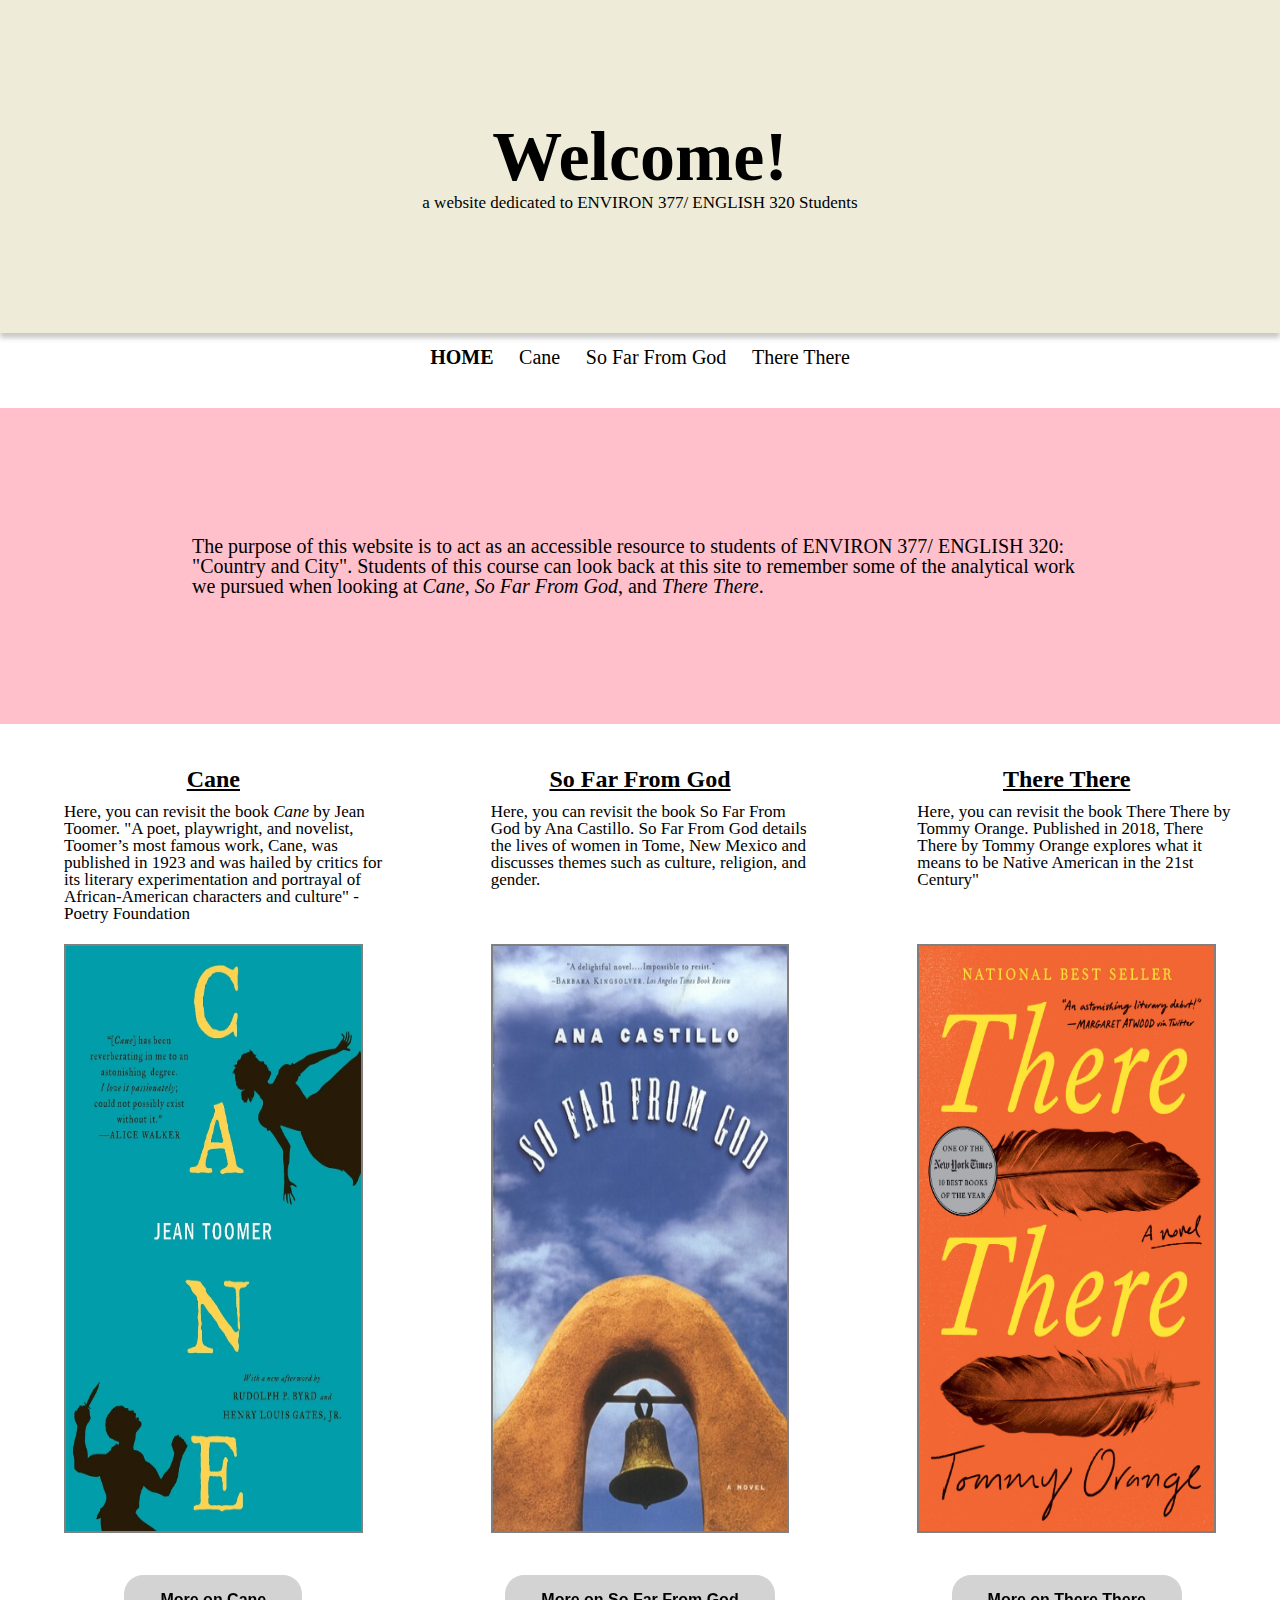
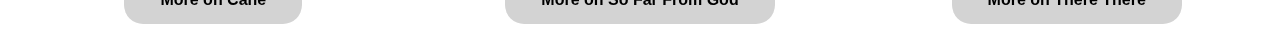
==== index.html @ 5b1a1410 "first commit" ====
<!DOCTYPE html>
<html lang="en">
  <head>
    <meta charset="utf-8">
    <meta name="viewport" content="width=device-width, initial-scale=1.0">
    <link rel="stylesheet" type="text/css" href="css/html5reset.css">
    <link rel="stylesheet" type="text/css" href="css/style.css">
  </head>
  <body>
    <header>
      <div class = "header-container">
        <div class="wrapper">
          <h1 class='hi'>Welcome!</h1>
        </div>
        <div class='wrapper-text'>
          <p>a website dedicated to ENVIRON 377/ ENGLISH 320 Students</p>
        </div>
      </div>

      <nav>
        <div class= "nav-menu" id = "nav-menu">
          <ul>
            <li><a class="current" href="index.html">Home</a></li>
            <li><a href="cane.html">Cane</a></li>
            <li><a href="sofarfromgod.html">So Far From God</a></li>
            <li><a href="therethere.html">There There</a></li>
          </ul>
        </div>
      </nav>

    </header>

    <div class="statement">
      <p class="purpose">The purpose of this website is to act as an accessible resource to students
        of ENVIRON 377/ ENGLISH 320: "Country and City". Students of this course can
        look back at this site to remember some of the analytical work we pursued when 
        looking at <i>Cane</i>, <i>So Far From God</i>, and <i>There There</i>. 
      </p>
    </div>

    <main id= "main">

      <div class="cane-page">
        <h2 class="content-heads">Cane</h2>
        <p>Here, you can revisit the book <i>Cane</i> by Jean Toomer. "A poet, playwright, and novelist, Toomer’s most famous work, Cane, 
          was published in 1923 and was hailed by critics for its literary experimentation 
          and portrayal of African-American characters and culture" - Poetry Foundation
        </p>
      </div>

        <div class='title-img1'>
          <img src="images/cane_image.jpg" class="cane_image" alt="Cane Book Cover">
          <button onclick="location.href='https://kwolberg.github.io/countryandcity/cane.html'" class ="home-button" type="button">
            More on Cane</button>
        </div>
      </div>




      <div class="sofar-page">
        <h2 class="content-heads">So Far From God</h2>

        <p>Here, you can revisit the book So Far From God by Ana Castillo. So Far From God details the lives of women in Tome, New
          Mexico and discusses themes such as culture, religion, and gender. 
        </p>

      </div>

      <div class='title-img2'>
        <img src="images/so_far_image.jpg" class="sofar_image" alt="So Far From God Cover">
        <button onclick="location.href='https://kwolberg.github.io/countryandcity/sofarfromgod.html'" class ="home-button" type="button">
          More on So Far From God</button>
      </div>


      <div class="therethere-page">
        <h2 class="content-heads">There There</h2>
      
        <p>Here, you can revisit the book There There by Tommy Orange. Published in 2018, 
          There There by Tommy Orange explores what it means to be Native American in the 21st Century"
        </p>
        </div>

        <div class='title-img3'>
          <img src="images/therethere_image.jpg" class="therethere_image" alt="There There Cover">
          <button onclick="location.href='https://kwolberg.github.io/countryandcity/therethere.html'" class ="home-button" type="button">
            More on There There</button>
        </div>


    </main>



  </body>
</html>
---- css/style.css ----
/* BEGINNING OF CSS STYLE SHEET */
* {
    scroll-behavior: smooth;
}

/* Index Page */
.header-container {
    display: flex;
    flex-direction: column;
    justify-content: center; 
    align-items: center; 
    background-size: cover;
    background-clip: content-box;
    width: 100vw;
    height: 37vh; 
    background-color:#eeecd8;
    -moz-box-shadow:0 5px 5px rgba(182, 182, 182, 0.75);
    -webkit-box-shadow: 0 5px 5px rgba(182, 182, 182, 0.75);
    box-shadow: 0 5px 5px rgba(182, 182, 182, 0.75);
}

.wrapper-text p {
    text-align: center;
    margin-top: 2px;  
    font-size: 17px;
}

.wrapper h1 {
    font-size: 70px;
    color: black; 
    text-shadow: none;
    display: inline-block;
    margin-left: auto; 
    margin-right: auto; 
}

nav a, div a{
	color: black;
	text-decoration: none;
}

nav a:active{
    font-weight: bold;
    font-family: 'Lora', serif;
}

nav li:hover{
    text-decoration: underline;
}


#nav-menu ul {
    display:flex; 
    flex-direction: row;
    justify-content: center; 
    margin-top: 10px;
    margin-bottom: 40px;
    
}

#nav-menu li {
    font-size: 25px;
    margin-right: 0%;
    padding-left: 1%;
    padding-right: 1%;
}

#nav-menu li a {
    font-size: 20px;


}

#nav-menu li .current{
    font-weight: bold;
    text-transform: uppercase;
}

.statement {
    background-color: pink;
}
.purpose {
    font-size: 20px;
    padding: 10% 15%;
    margin-bottom: 1%;
}

#main {
    display: grid;
    grid-template-rows: repeat(2, auto);
    grid-template-columns: repeat(3,auto);
}

.cane-page{
    grid-column: 1/2;
    grid-row: 1 / span 1;

}

.title-img1 {
    grid-column: 1/2;
    grid-row: 2 / span 1;
}

.sofar-page{
    grid-column: 2/ span 1;
    grid-row: 1 / span 1;

}

.title-img2 {
    grid-column: 2 / span 1;
    grid-row: 2 / span 1;
}

.therethere-page{
    grid-column: 3/ span 1;
    grid-row: 1 / span 1;

}

.title-img3 {
    grid-column: 3 / span 1;
    grid-row: 2 / span 1;
}

.content-heads {
    font-size: 24px;
    text-align: center;
    margin-top: 7%;
    margin-bottom: 3%; 
    text-decoration: underline;
}
.cane-page p, .sofar-page p, .therethere-page p{
    font-size: 17px;
    padding-right: 10%;
    padding-left: 15%;
}

.title-img1 img, .title-img2 img, .title-img3 img{
    height: 65vh;
    width: 23vw;
    margin-top: 5%;
    margin-bottom: 10%;
    display: block;
    margin-right: auto;
    margin-left: auto;
    border: 2px solid grey; 
}




.home-button{
    display: block;
    margin-top: 3%;
    margin-bottom: 3%;
    margin-left: auto;
    margin-right: auto;
    background-color: lightgray; 
    backface-visibility: hidden;
    border: 0.3rem solid transparent;
    border-radius: 1.2rem;
    padding: 0.7rem 2rem;
    font-weight: 700;
    font-size: 16px;
    color: black;
}

.home-button:hover{
    background: #9ad3bc; 
    
}

/* Cane Page */

.cane{
    display: flex;
    flex-direction: column;
    justify-content: center; 
    align-items: center; 
    background-size: cover;
    background-clip: content-box;
    width: 100vw;
    height: 37vh; 
    background-color:#eeecd8;
    -moz-box-shadow:0 5px 5px rgba(182, 182, 182, 0.75);
    -webkit-box-shadow: 0 5px 5px rgba(182, 182, 182, 0.75);
    box-shadow: 0 5px 5px rgba(182, 182, 182, 0.75);
}


.cane-wrapper h1 {
    font-size: 70px;
    color: black; 
    text-shadow: none;
    display: inline-block;
    margin-left: auto; 
    margin-right: auto; 
    text-align: center;
}


.cane-wrapper .author-text {
    font-size: 30px;
    margin-top: 5px; 
}

.begin-main {
    display: grid;
    grid-template-rows: repeat(1, auto);
    grid-template-columns: repeat(2,auto)
}

.cane-pic img {
    height: 90vh; 
    margin-left: 7%;
}

.cane-content p{
    font-size: 17px;
    margin-left: 8%;
    margin-right: 5%;

}

.cane-content{
    background-color: pink;
    margin-left: 4%;
    padding-top: 1.2%;
    margin-right: 4%;
    margin-bottom: .35%;
}
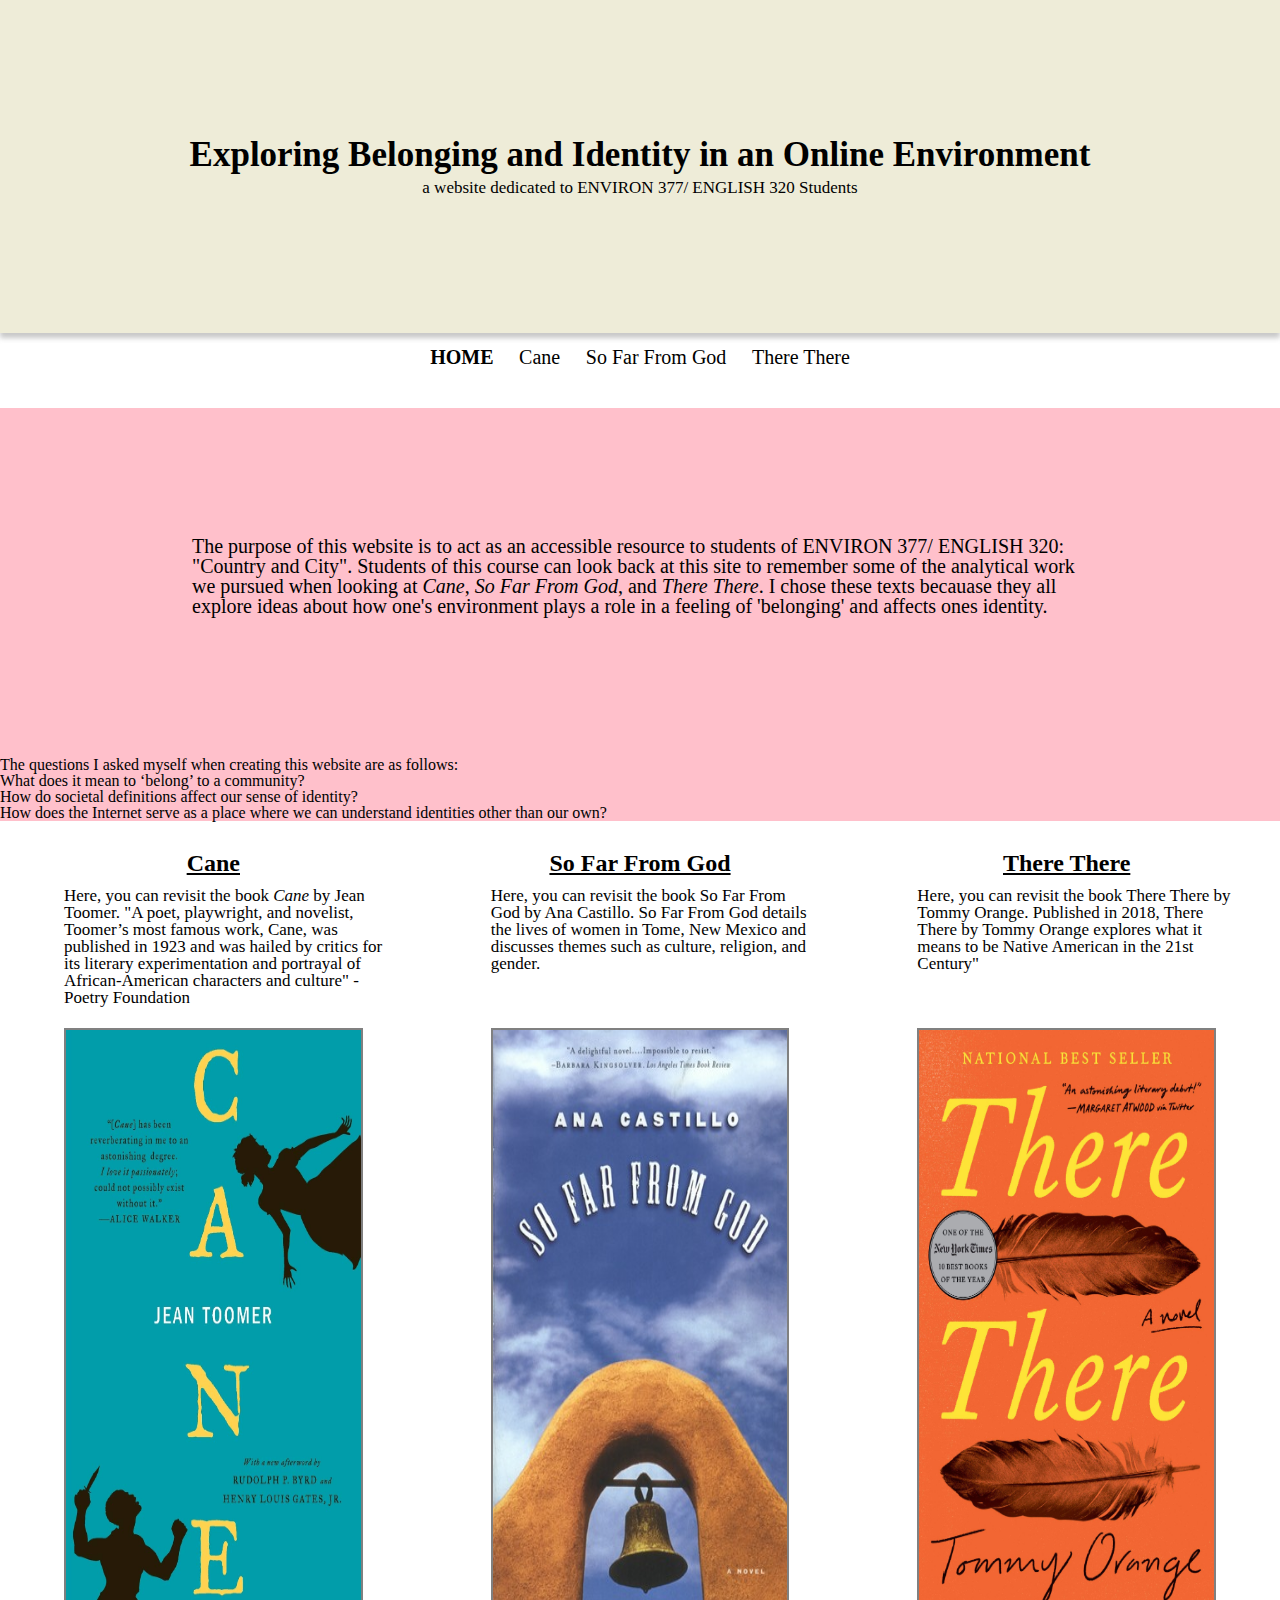
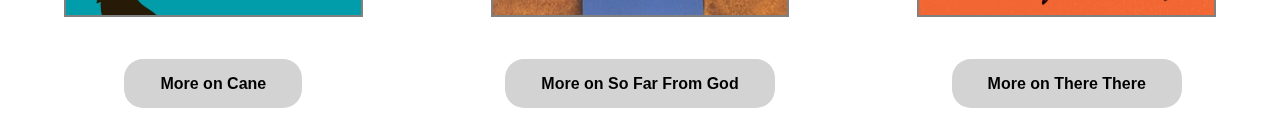
==== commit 7767f710: "additional work" ====
--- a/index.html
+++ b/index.html
@@ -10,7 +10,7 @@
     <header>
       <div class = "header-container">
         <div class="wrapper">
-          <h1 class='hi'>Welcome!</h1>
+          <h1 class='hi'>Exploring Belonging and Identity in an Online Environment</h1>
         </div>
         <div class='wrapper-text'>
           <p>a website dedicated to ENVIRON 377/ ENGLISH 320 Students</p>
@@ -34,7 +34,14 @@
       <p class="purpose">The purpose of this website is to act as an accessible resource to students
         of ENVIRON 377/ ENGLISH 320: "Country and City". Students of this course can
         look back at this site to remember some of the analytical work we pursued when 
-        looking at <i>Cane</i>, <i>So Far From God</i>, and <i>There There</i>. 
+        looking at <i>Cane</i>, <i>So Far From God</i>, and <i>There There</i>. I chose these texts becauase
+        they all explore ideas about how one's environment plays a role in a feeling of 'belonging' and 
+        affects ones identity.
+      </p> 
+      <p class="purpose2">The questions I asked myself when creating this website are as follows:<br> 
+        What does it mean to ‘belong’ to a community?<br>
+        How do societal definitions affect our sense of identity? <br>
+        How does the Internet serve as a place where we can understand identities other than our own? 
       </p>
     </div>
 
--- a/css/style.css
+++ b/css/style.css
@@ -4,6 +4,7 @@
 }
 
 /* Index Page */
+
 .header-container {
     display: flex;
     flex-direction: column;
@@ -21,12 +22,12 @@
 
 .wrapper-text p {
     text-align: center;
-    margin-top: 2px;  
+    margin-top: 7px;  
     font-size: 17px;
 }
 
 .wrapper h1 {
-    font-size: 70px;
+    font-size: 35px;
     color: black; 
     text-shadow: none;
     display: inline-block;
@@ -227,7 +228,56 @@
 .cane-content{
     background-color: pink;
     margin-left: 4%;
-    padding-top: 1.2%;
+    padding-top: 3%;
     margin-right: 4%;
     margin-bottom: .35%;
+}
+
+.middle {
+    display: grid;
+    grid-template-rows: repeat(3, auto);
+    grid-template-columns: repeat(2, auto);
+}
+
+.quote1  {
+    grid-row: 1/2;
+    grid-column: 1/2;
+    padding: 10% 15% 10% 15%; 
+    padding-bottom: 20%;
+}
+
+.analysis1 {
+    grid-row: 1/2; 
+    grid-column: 2/ span 1;
+    padding: 10% 15% 10% 15%; 
+    padding-bottom: 20%; 
+}
+
+.quote2 {
+    grid-row: 2/3; 
+    grid-column: 2/ span 1; 
+    padding: 10% 15% 10% 15%; 
+    padding-bottom: 20%; 
+    padding-top: 16%; 
+}
+
+.analysis2 {
+    grid-row: 2/3; 
+    grid-column: 1/ span 1; 
+    padding: 10% 15% 10% 15%; 
+    padding-bottom: 20%; 
+}
+
+.quote3  {
+    grid-row: 3/-1;
+    grid-column: 1/2;
+    padding: 10% 15% 10% 15%; 
+    padding-bottom: 20%;
+}
+
+.analysis3 {
+    grid-row: 3/-1; 
+    grid-column: 2/ span 1;
+    padding: 10% 15% 10% 15%; 
+    padding-bottom: 20%; 
 }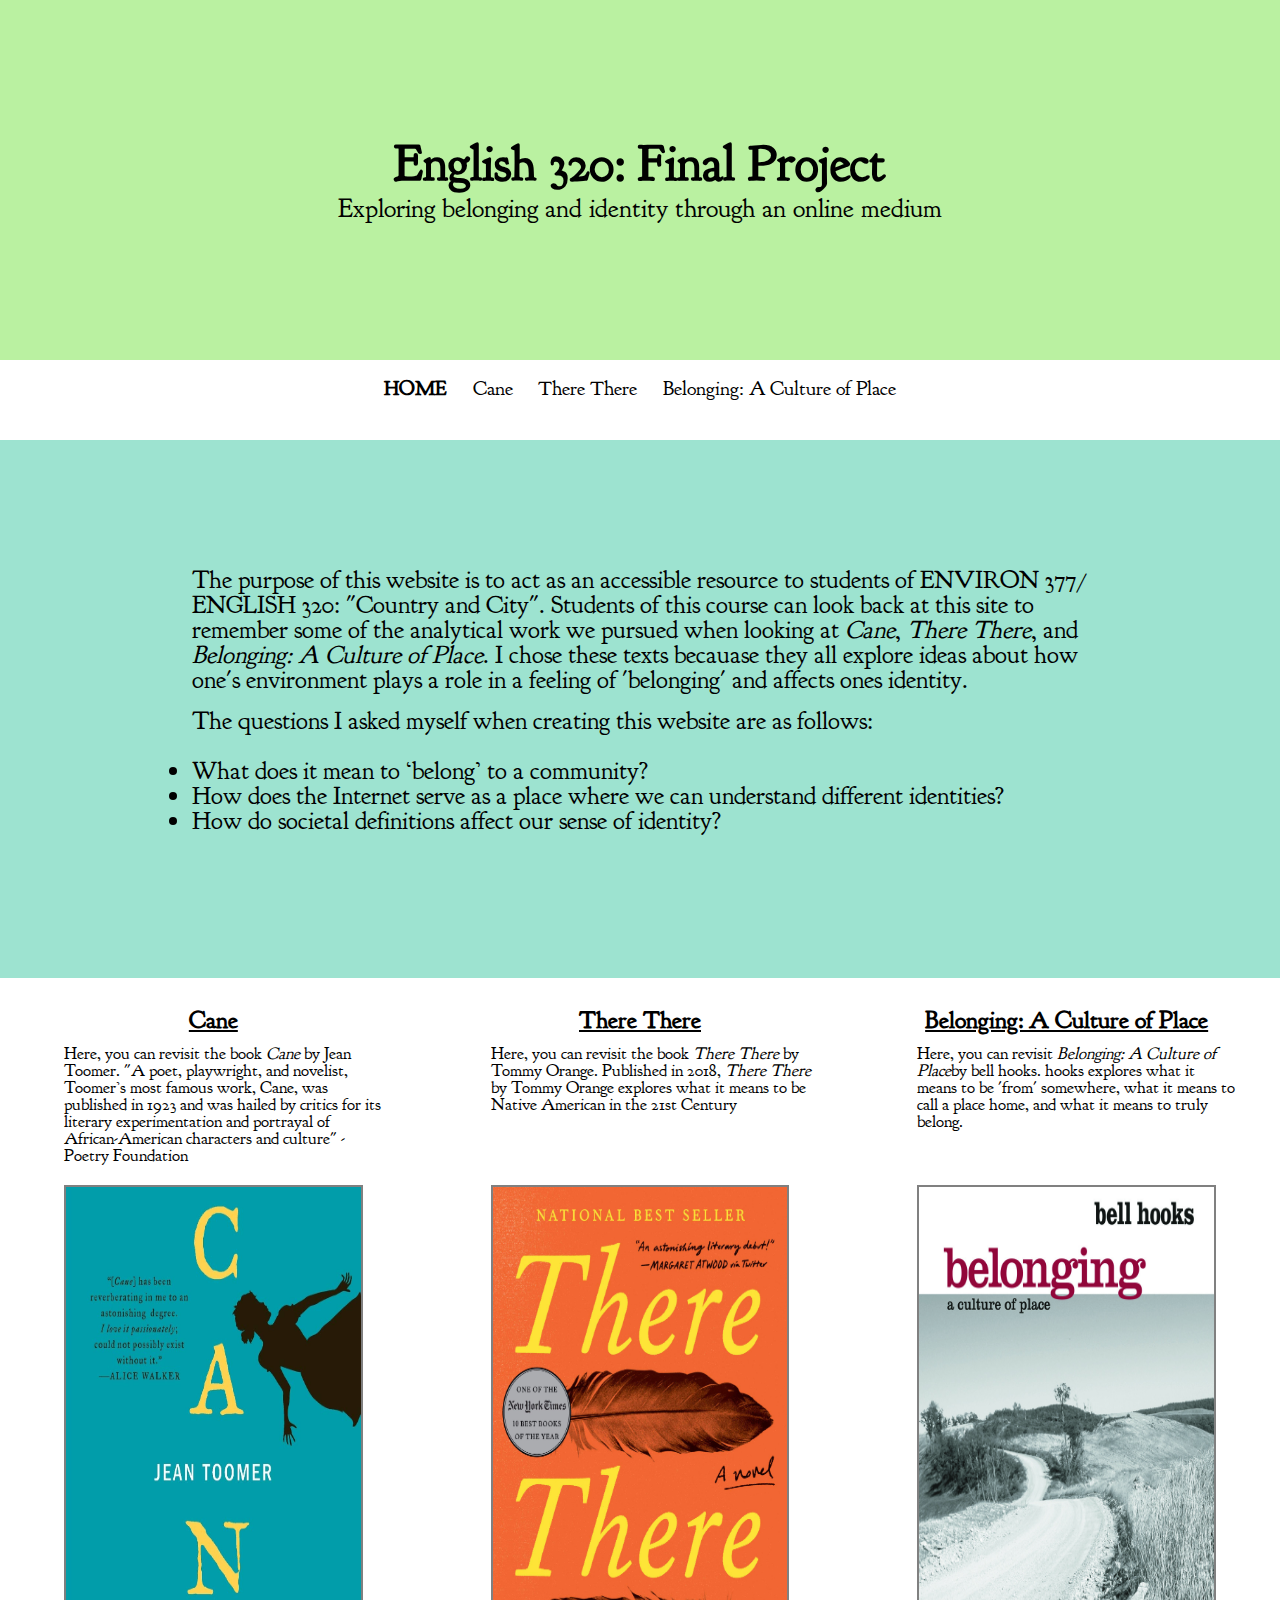
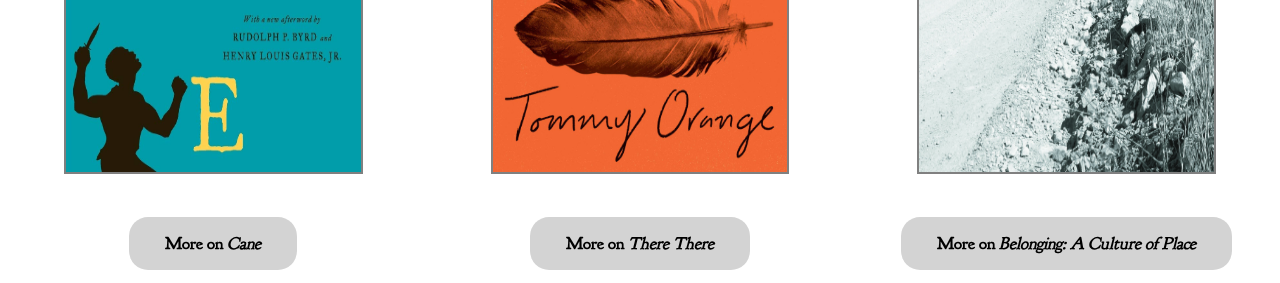
==== commit d7fa4dbb: "almost done changes woo" ====
--- a/index.html
+++ b/index.html
@@ -5,15 +5,17 @@
     <meta name="viewport" content="width=device-width, initial-scale=1.0">
     <link rel="stylesheet" type="text/css" href="css/html5reset.css">
     <link rel="stylesheet" type="text/css" href="css/style.css">
+    <link rel="preconnect" href="https://fonts.gstatic.com"> 
+    <link href="https://fonts.googleapis.com/css2?family=Goudy+Bookletter+1911&display=swap" rel="stylesheet">
   </head>
   <body>
     <header>
       <div class = "header-container">
         <div class="wrapper">
-          <h1 class='hi'>Exploring Belonging and Identity in an Online Environment</h1>
+          <h1 class='hi'>English 320: Final Project</h1>
         </div>
         <div class='wrapper-text'>
-          <p>a website dedicated to ENVIRON 377/ ENGLISH 320 Students</p>
+          <p>Exploring belonging and identity through an online medium</p>
         </div>
       </div>
 
@@ -22,8 +24,8 @@
           <ul>
             <li><a class="current" href="index.html">Home</a></li>
             <li><a href="cane.html">Cane</a></li>
-            <li><a href="sofarfromgod.html">So Far From God</a></li>
             <li><a href="therethere.html">There There</a></li>
+            <li><a href="belonging.html">Belonging: A Culture of Place</a></li>
           </ul>
         </div>
       </nav>
@@ -34,14 +36,16 @@
       <p class="purpose">The purpose of this website is to act as an accessible resource to students
         of ENVIRON 377/ ENGLISH 320: "Country and City". Students of this course can
         look back at this site to remember some of the analytical work we pursued when 
-        looking at <i>Cane</i>, <i>So Far From God</i>, and <i>There There</i>. I chose these texts becauase
+        looking at <i>Cane</i>, <i>There There</i>, and <i>Belonging: A Culture of Place</i>. I chose these texts becauase
         they all explore ideas about how one's environment plays a role in a feeling of 'belonging' and 
         affects ones identity.
       </p> 
-      <p class="purpose2">The questions I asked myself when creating this website are as follows:<br> 
-        What does it mean to ‘belong’ to a community?<br>
-        How do societal definitions affect our sense of identity? <br>
-        How does the Internet serve as a place where we can understand identities other than our own? 
+      <br>
+      <p class="purpose2">The questions I asked myself when creating this website are as follows: <br> <br>
+        <li>What does it mean to ‘belong’ to a community?</li>
+        <li>How does the Internet serve as a place where we can understand different identities? </li>
+        <li>How do societal definitions affect our sense of identity?</li> <br>
+        
       </p>
     </div>
 
@@ -57,42 +61,45 @@
 
         <div class='title-img1'>
           <img src="images/cane_image.jpg" class="cane_image" alt="Cane Book Cover">
-          <button onclick="location.href='https://kwolberg.github.io/countryandcity/cane.html'" class ="home-button" type="button">
-            More on Cane</button>
+          <button onclick="location.href='https://kwolberg.github.io/countryandcity/cane.html'" class ="home-button1" type="button">
+            More on <i>Cane</i></button>
         </div>
       </div>
 
 
 
 
-      <div class="sofar-page">
-        <h2 class="content-heads">So Far From God</h2>
+      <div class="therethere-page">
+        <h2 class="content-heads">There There</h2>
 
-        <p>Here, you can revisit the book So Far From God by Ana Castillo. So Far From God details the lives of women in Tome, New
-          Mexico and discusses themes such as culture, religion, and gender. 
+        <p>Here, you can revisit the book <i>There There</i> by Tommy Orange. Published in 2018, 
+          <i>There There</i> by Tommy Orange explores what it means to be Native American in the 21st Century
         </p>
 
       </div>
 
       <div class='title-img2'>
-        <img src="images/so_far_image.jpg" class="sofar_image" alt="So Far From God Cover">
-        <button onclick="location.href='https://kwolberg.github.io/countryandcity/sofarfromgod.html'" class ="home-button" type="button">
-          More on So Far From God</button>
+        <img src="images/therethere_image.jpg" class="therethere_image" alt="There There Cover">
+        <button onclick="location.href='https://kwolberg.github.io/countryandcity/therethere.html'" class ="home-button2" type="button">
+          More on <i>There There</i></button>
       </div>
 
 
-      <div class="therethere-page">
-        <h2 class="content-heads">There There</h2>
+
+
+
+      <div class="belonging-page">
+        <h2 class="content-heads">Belonging: A Culture of Place</h2>
       
-        <p>Here, you can revisit the book There There by Tommy Orange. Published in 2018, 
-          There There by Tommy Orange explores what it means to be Native American in the 21st Century"
+        <p>Here, you can revisit <i>Belonging: A Culture of Place</i>by bell hooks. hooks explores what it means to be 
+          'from' somewhere, what it means to call a place home, and what it means to truly belong. 
         </p>
         </div>
 
         <div class='title-img3'>
-          <img src="images/therethere_image.jpg" class="therethere_image" alt="There There Cover">
-          <button onclick="location.href='https://kwolberg.github.io/countryandcity/therethere.html'" class ="home-button" type="button">
-            More on There There</button>
+          <img src="images/belonging-cover.jpg" class="belonging_image" alt="Belonging Cover">
+          <button onclick="location.href='https://kwolberg.github.io/countryandcity/belonging.html'" class ="home-button3" type="button">
+            More on <i>Belonging: A Culture of Place</i></button>
         </div>
 
 
--- a/css/style.css
+++ b/css/style.css
@@ -1,7 +1,5 @@
 /* BEGINNING OF CSS STYLE SHEET */
-* {
-    scroll-behavior: smooth;
-}
+
 
 /* Index Page */
 
@@ -13,26 +11,26 @@
     background-size: cover;
     background-clip: content-box;
     width: 100vw;
-    height: 37vh; 
-    background-color:#eeecd8;
-    -moz-box-shadow:0 5px 5px rgba(182, 182, 182, 0.75);
-    -webkit-box-shadow: 0 5px 5px rgba(182, 182, 182, 0.75);
-    box-shadow: 0 5px 5px rgba(182, 182, 182, 0.75);
+    height: 40vh; 
+    background-color:#baf1a1;
+    
 }
 
 .wrapper-text p {
     text-align: center;
     margin-top: 7px;  
-    font-size: 17px;
+    font-size: 26px;
+    font-family: 'Goudy Bookletter 1911', serif;
 }
 
 .wrapper h1 {
-    font-size: 35px;
+    font-size: 50px;
     color: black; 
     text-shadow: none;
     display: inline-block;
     margin-left: auto; 
     margin-right: auto; 
+    font-family: 'Goudy Bookletter 1911', serif;
 }
 
 nav a, div a{
@@ -42,7 +40,7 @@
 
 nav a:active{
     font-weight: bold;
-    font-family: 'Lora', serif;
+    font-family: 'Goudy Bookletter 1911', serif;
 }
 
 nav li:hover{
@@ -60,10 +58,11 @@
 }
 
 #nav-menu li {
-    font-size: 25px;
+    font-size: 30px;
     margin-right: 0%;
     padding-left: 1%;
     padding-right: 1%;
+    font-family: 'Goudy Bookletter 1911', serif;
 }
 
 #nav-menu li a {
@@ -78,12 +77,25 @@
 }
 
 .statement {
-    background-color: pink;
+    background-color: #9de3d0;
+    padding: 10% 15%;
+    font-family: 'Goudy Bookletter 1911', serif;
 }
 .purpose {
-    font-size: 20px;
-    padding: 10% 15%;
-    margin-bottom: 1%;
+    font-size: 25px;
+    font-family: 'Goudy Bookletter 1911', serif;
+}
+
+.purpose2 {
+    font-size: 25px;
+    font-family: 'Goudy Bookletter 1911', serif;
+
+}
+
+li {
+    font-size: 25px; 
+    font-family: 'Goudy Bookletter 1911', serif;
+    
 }
 
 #main {
@@ -95,6 +107,7 @@
 .cane-page{
     grid-column: 1/2;
     grid-row: 1 / span 1;
+    font-family: 'Goudy Bookletter 1911', serif;
 
 }
 
@@ -103,9 +116,10 @@
     grid-row: 2 / span 1;
 }
 
-.sofar-page{
+.therethere-page{
     grid-column: 2/ span 1;
     grid-row: 1 / span 1;
+    font-family: 'Goudy Bookletter 1911', serif;
 
 }
 
@@ -114,9 +128,10 @@
     grid-row: 2 / span 1;
 }
 
-.therethere-page{
+.belonging-page{
     grid-column: 3/ span 1;
     grid-row: 1 / span 1;
+    font-family: 'Goudy Bookletter 1911', serif;
 
 }
 
@@ -131,8 +146,9 @@
     margin-top: 7%;
     margin-bottom: 3%; 
     text-decoration: underline;
-}
-.cane-page p, .sofar-page p, .therethere-page p{
+    font-family: 'Goudy Bookletter 1911', serif;
+}
+.cane-page p, .belonging-page p, .therethere-page p{
     font-size: 17px;
     padding-right: 10%;
     padding-left: 15%;
@@ -152,7 +168,7 @@
 
 
 
-.home-button{
+.home-button1, .home-button2, .home-button3{
     display: block;
     margin-top: 3%;
     margin-bottom: 3%;
@@ -164,14 +180,26 @@
     border-radius: 1.2rem;
     padding: 0.7rem 2rem;
     font-weight: 700;
-    font-size: 16px;
+    font-size: 17px;
     color: black;
-}
-
-.home-button:hover{
-    background: #9ad3bc; 
-    
-}
+    font-family: 'Goudy Bookletter 1911', serif;
+}
+
+.home-button1:hover{
+    background: rgb(0,158,170); 
+    
+}
+.home-button2:hover{
+    background: #f26732;
+}
+
+.home-button3:hover{
+    background: #900738;
+    color: white;
+}
+
+
+
 
 /* Cane Page */
 
@@ -183,36 +211,45 @@
     background-size: cover;
     background-clip: content-box;
     width: 100vw;
-    height: 37vh; 
-    background-color:#eeecd8;
-    -moz-box-shadow:0 5px 5px rgba(182, 182, 182, 0.75);
-    -webkit-box-shadow: 0 5px 5px rgba(182, 182, 182, 0.75);
-    box-shadow: 0 5px 5px rgba(182, 182, 182, 0.75);
+    height: 40vh; 
+    background-color:#009eaa;
 }
 
 
 .cane-wrapper h1 {
-    font-size: 70px;
-    color: black; 
+    font-size: 80px;
+    color: #fed350;
     text-shadow: none;
     display: inline-block;
     margin-left: auto; 
     margin-right: auto; 
     text-align: center;
+    font-family: 'Cinzel', serif;
 }
 
 
 .cane-wrapper .author-text {
     font-size: 30px;
     margin-top: 5px; 
-}
+    color: #fed350;
+    font-family: 'Cinzel', serif;
+}
+
 
 .begin-main {
     display: grid;
     grid-template-rows: repeat(1, auto);
-    grid-template-columns: repeat(2,auto)
-}
-
+    grid-template-columns: repeat(2,auto);
+    margin-bottom: 5%;
+}
+
+.titlep {
+    font-family: 'Cinzel', serif;
+    margin-bottom: -.5%;
+    margin-top: -1%;
+    margin-left: 8%;
+    font-size: 20px; 
+}
 .cane-pic img {
     height: 90vh; 
     margin-left: 7%;
@@ -222,17 +259,36 @@
     font-size: 17px;
     margin-left: 8%;
     margin-right: 5%;
+    font-family: 'Lato', sans-serif;
 
 }
 
 .cane-content{
-    background-color: pink;
+    background-color: #fed350;
     margin-left: 4%;
     padding-top: 3%;
     margin-right: 4%;
     margin-bottom: .35%;
 }
 
+.think {
+    margin-top: 5px; 
+    margin-bottom: 7px;
+    font-family: 'Cinzel', serif;
+    margin-top: 2%;
+
+}
+
+
+.quotes {
+    text-align: center;
+    font-size: 30px;
+    font-family: 'Cinzel', serif;
+}
+
+.txt {
+    font-size: 20px;
+}
 .middle {
     display: grid;
     grid-template-rows: repeat(3, auto);
@@ -243,29 +299,38 @@
     grid-row: 1/2;
     grid-column: 1/2;
     padding: 10% 15% 10% 15%; 
-    padding-bottom: 20%;
+    padding-bottom: 5%;
+    background-color: #fffcc1;
+    font-family: 'Cinzel', serif;
 }
 
 .analysis1 {
     grid-row: 1/2; 
     grid-column: 2/ span 1;
     padding: 10% 15% 10% 15%; 
-    padding-bottom: 20%; 
+    padding-bottom: 10%; 
+    background-color: #ffefa0;
+    font-family: 'Lato', sans-serif;
+    
 }
 
 .quote2 {
     grid-row: 2/3; 
     grid-column: 2/ span 1; 
     padding: 10% 15% 10% 15%; 
-    padding-bottom: 20%; 
-    padding-top: 16%; 
+    padding-bottom: 10%; 
+    padding-top: 25%; 
+    background-color: #ccffbd;
+    font-family: 'Cinzel', serif;
 }
 
 .analysis2 {
     grid-row: 2/3; 
     grid-column: 1/ span 1; 
     padding: 10% 15% 10% 15%; 
-    padding-bottom: 20%; 
+    padding-bottom: 10%; 
+    background-color: #7eca9c;
+    font-family: 'Lato', sans-serif;
 }
 
 .quote3  {
@@ -273,6 +338,9 @@
     grid-column: 1/2;
     padding: 10% 15% 10% 15%; 
     padding-bottom: 20%;
+    padding-top: 15%;
+    background-color: #94ebcd;
+    font-family: 'Cinzel', serif;
 }
 
 .analysis3 {
@@ -280,4 +348,307 @@
     grid-column: 2/ span 1;
     padding: 10% 15% 10% 15%; 
     padding-bottom: 20%; 
+    background-color: #6ddccf;
+    font-family: 'Lato', sans-serif;
+}
+.educ {
+    padding-top: 50px;
+    background: #009eaa;
+}
+.bottom-mid {
+    display:flex; 
+    flex-direction: row;
+    justify-content: center;
+    align-items: center;
+    background: #009eaa;
+    padding-bottom: 20px;
+    margin-bottom: 100px;
+
+}
+
+.cane-vid1 p, .cane-vid2 p, .cane-vid3 p {
+    font-size: 13px; 
+    margin-bottom: 10px;
+    font-family: 'Lato', sans-serif;
+}
+
+
+.cane-vid1, .cane-vid2, .cane-vid3{
+    margin: 10px; 
+}
+
+
+
+.cane-imgs{
+    display: grid;
+    grid-template-columns: 50% 50%;
+    border-right: 70px solid white; 
+    border-left: 70px solid white;
+    border-top: 10px solid white;   
+}
+.cane-art img {
+    width:100%;
+    height:100%;
+}
+
+.art-container2, .art-container4{
+    height:100%;
+    
+}
+.descriptions  {
+    grid-column: 1/ span 2;
+    padding-top: 10px; 
+
+  
+}
+
+.descriptions p{ 
+    padding-top: 10px;
+    font-family: 'Lato', sans-serif;
+    background-color: #fed350; 
+    padding-left: 10px;
+    padding-right: 10px;
+}
+
+.descriptions p a:hover {
+    background-color: #009eaa;
+}
+.bottom-bottom {
+    padding-bottom: 40px;
+    margin-bottom: 20px;
+}
+
+/* There There Page */
+.therethere{
+    display: flex;
+    flex-direction: column;
+    justify-content: center; 
+    align-items: center; 
+    background-size: cover;
+    background-clip: content-box;
+    width: 100vw;
+    height: 40vh; 
+    background-color: #f26732;
+
+}
+
+.therethere-wrapper h1 {
+    font-size: 70px;
+    color: #fee436; 
+    text-shadow: none;
+    display: inline-block;
+    margin-left: auto; 
+    margin-right: auto; 
+    text-align: center;
+    font-family: 'Aleo', serif;
+}
+
+
+.therethere-wrapper .author-text-there {
+    font-size: 30px;
+    margin-top: 5px; 
+    font-family: 'Aleo', serif;
+    color: #fee436
+}
+
+
+.there-titlep {
+    font-family: 'Aleo', serif;
+    margin-bottom: -.5%;
+    margin-top: -1%;
+    margin-left: 5%;
+    font-size: 20px; 
+}
+
+.main-therethere{
+    display: grid;
+    grid-template-rows: repeat(1, auto);
+    grid-template-columns: 60% 40%;
+}
+
+
+
+.therethere-pic img {
+    max-width: 100%;
+
+}
+
+.therethere-content{
+    background-color: #fee436;
+    margin-left: 2%;
+    margin-right:2%;
+    padding-top: 3%;
+    margin-bottom: .35%;
+    margin-right: 2%;
+}
+
+.therethere-content p{
+    font-size: 17px;
+    margin-left: 5%;
+    margin-right: 3.5%;
+    font-family: 'Lato', sans-serif;
+}
+
+.bottomp {
+    margin-bottom: 2%;
+}
+.therethere-pic {
+    padding-right: 2%;
+}
+
+.think-there {
+    margin-top: 10px; 
+    margin-bottom: 7px;
+    font-family: 'Aleo', serif;
+    margin-top: 2%;
+
+}
+
+.quotes-there {
+    margin-top: 90px; 
+    text-align: center;
+    font-size: 30px;
+    font-family: 'Aleo', serif;
+}
+
+
+.quote1-therethere  {
+    grid-row: 1/2;
+    grid-column: 1/2;
+    padding: 10% 15% 10% 15%; 
+    padding-top: 15%;
+    padding-bottom: 5%;
+    background-color: #f7ea00;
+    font-family: 'Aleo', serif;
+}
+
+.analysis1-therethere {
+    grid-row: 1/2; 
+    grid-column: 2/ span 1;
+    padding: 10% 15% 10% 15%; 
+    padding-bottom: 10%; 
+    background-color: #fff76a;
+    font-family: 'Lato', sans-serif;
+    
+}
+
+.quote2-therethere {
+    grid-row: 2/3; 
+    grid-column: 2/ span 1; 
+    padding: 10% 15% 10% 15%; 
+    padding-bottom: 10%; 
+    padding-top: 10%; 
+    background-color: #ffb037;
+    font-family: 'Aleo', serif;
+    
+}
+
+.analysis2-therethere {
+    grid-row: 2/3; 
+    grid-column: 1/ span 1; 
+    padding: 10% 15% 10% 15%; 
+    padding-bottom: 10%; 
+    background-color: #f58634;
+    font-family: 'Lato', sans-serif;
+}
+
+.quote3-therethere  {
+    grid-row: 3/-1;
+    grid-column: 1/2;
+    padding: 10% 15% 10% 15%; 
+    padding-bottom: 20%;
+    padding-top: 15%;
+    background-color: #e97171;
+    font-family: 'Aleo', serif;
+}
+
+.analysis3-therethere {
+    grid-row: 3/-1; 
+    grid-column: 2/ span 1;
+    padding: 10% 15% 10% 15%; 
+    padding-bottom: 20%; 
+    background-color: #ff4646;
+    font-family: 'Lato', sans-serif;
+}
+
+.educ-there {
+    padding-top: 50px;
+    background: #f26732;
+    font-family: 'Aleo', serif;
+}
+
+.bottom-mid-there {
+    display:flex; 
+    flex-direction: row;
+    justify-content: center;
+    align-items: center;
+    background: #f26732;
+    padding-bottom: 20px;
+    margin-bottom: 100px;
+
+}
+
+.there-vid1 p, .there-vid2 p, .there-vid3 p {
+    font-size: 13px; 
+    margin-bottom: 10px;
+    font-family: 'Lato', sans-serif;
+}
+
+
+.there-vid1, .there-vid2, .there-vid3{
+    margin: 10px; 
+}
+
+.there-quotes {
+    text-align: center;
+    font-size: 30px;
+    font-family: 'Aleo', serif;
+}
+
+
+
+.therethere-imgs{
+    display: grid;
+    grid-template-columns: 50% 50%;
+    border-right: 100px solid white; 
+    border-left: 100px solid white;
+    border-top: 10px solid white;   
+}
+.there-art img {
+    width:100%;
+    height: 100%;
+}
+
+.art-contain1{
+    height:112%;
+}
+.art-contain3, .art-contain4 {
+    height: 90%;
+}
+
+.art-contain2 {
+    height: 115%; 
+}
+
+.there-descriptions  {
+    grid-column: 1/ span 2;
+    padding-top: 10px; 
+
+  
+}
+
+.there-descriptions p{ 
+    padding-top: 15px;
+    font-family: 'Lato', sans-serif;
+    background-color: #fee436; 
+    padding-left: 10px;
+    padding-right: 10px;
+}
+
+.there-descriptions p a:hover {
+    background-color: #f26732;
+}
+.there-bottom-bottom {
+    padding-bottom: 40px;
+    margin-bottom: 20px;
 }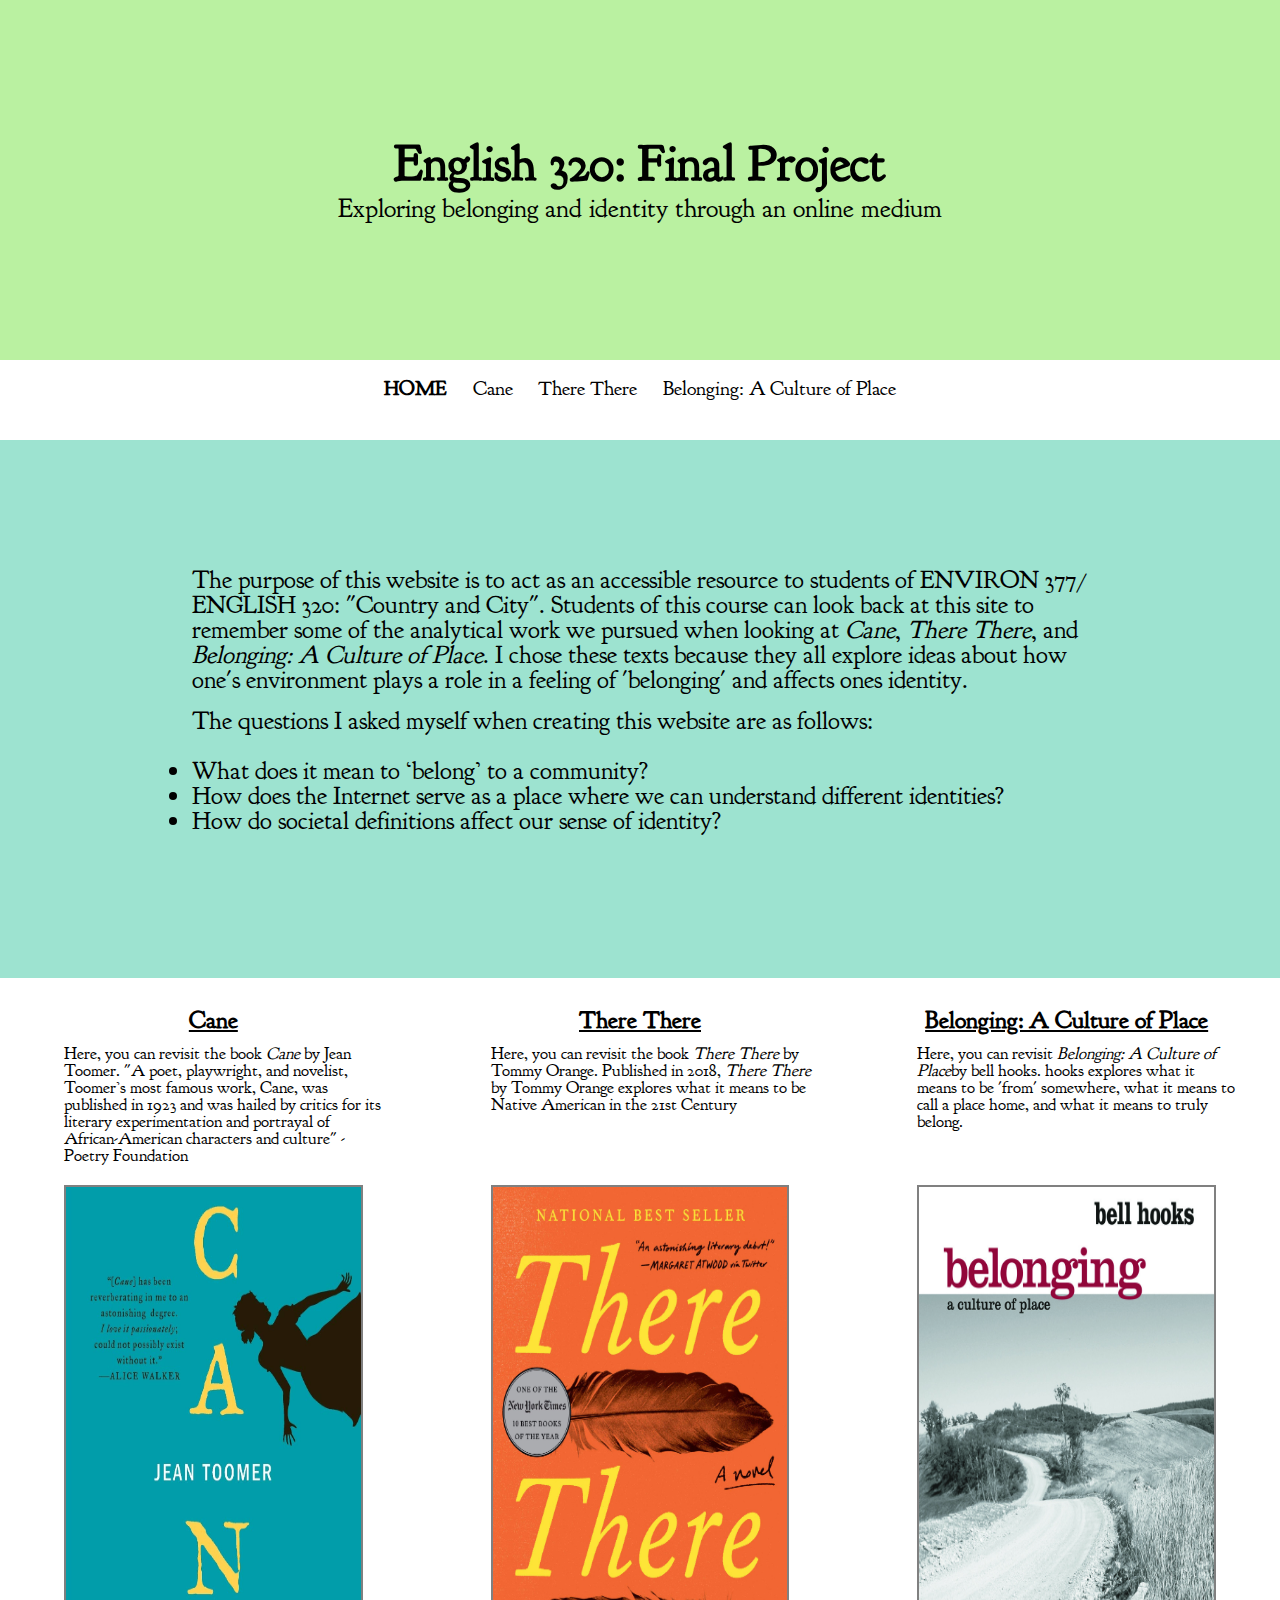
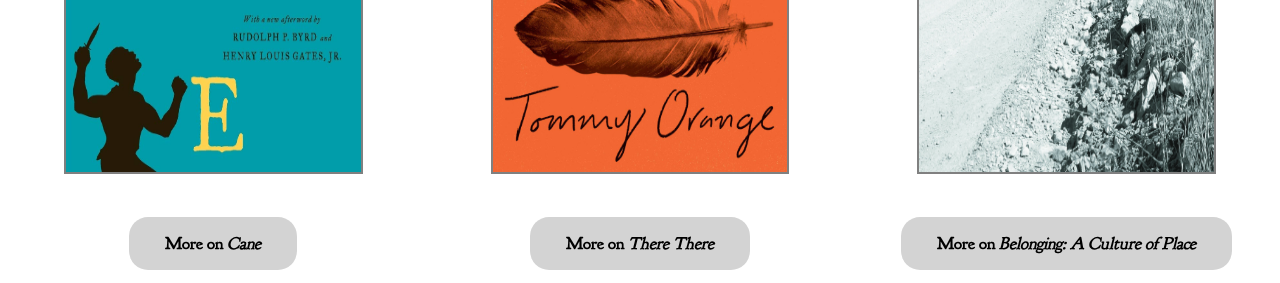
==== commit ba201409: "Final changes" ====
--- a/index.html
+++ b/index.html
@@ -36,7 +36,7 @@
       <p class="purpose">The purpose of this website is to act as an accessible resource to students
         of ENVIRON 377/ ENGLISH 320: "Country and City". Students of this course can
         look back at this site to remember some of the analytical work we pursued when 
-        looking at <i>Cane</i>, <i>There There</i>, and <i>Belonging: A Culture of Place</i>. I chose these texts becauase
+        looking at <i>Cane</i>, <i>There There</i>, and <i>Belonging: A Culture of Place</i>. I chose these texts because
         they all explore ideas about how one's environment plays a role in a feeling of 'belonging' and 
         affects ones identity.
       </p> 
@@ -102,7 +102,9 @@
             More on <i>Belonging: A Culture of Place</i></button>
         </div>
 
+      
 
+       
     </main>
 
 
--- a/css/style.css
+++ b/css/style.css
@@ -198,6 +198,28 @@
     color: white;
 }
 
+#respond {
+    margin-top: 40px;
+  }
+  
+#respond input[type='text'],
+#respond input[type='email'],
+#respond textarea {
+    margin-bottom: 10px;
+    display: block;
+    width: 100%;
+  
+    border: 1px solid rgba(0, 0, 0, 0.1);
+    -webkit-border-radius: 5px;
+    -moz-border-radius: 5px;
+    -o-border-radius: 5px;
+    -ms-border-radius: 5px;
+    -khtml-border-radius: 5px;
+    border-radius: 5px;
+  
+    line-height: 1.4em;
+}
+
 
 
 
@@ -417,6 +439,47 @@
     padding-bottom: 40px;
     margin-bottom: 20px;
 }
+.end {
+    padding-bottom: 10px;
+}
+
+.comments {
+    width: 50%; 
+    padding: 70px; 
+    border-right: 220px solid #009eaa;
+    border-left: 220px solid #009eaa;
+    background-color: #009eaa; 
+    margin-left: auto;
+    margin-right: auto;
+    background-color: #009eaa;
+}
+
+#HCB_comment_box h3 { 
+    font-family: 'Cinzel', serif;
+    font-size: 20px;
+    display: none;
+}
+
+#HCB_comment_box #comments_list {
+    background-color: white;
+    padding: 10px; 
+    border: 1px solid grey;
+    margin-bottom: 2px; 
+}
+
+#HCB_comment_box p.hcb-comment-body {
+    padding-bottom: 5px; 
+}
+#HCB_comment_box #hcb_form_content,
+#HCB_comment_box #hcb_form_email,
+#HCB_comment_box #hcb_form_name,
+#HCB_comment_box #hcb_form_website {
+  padding-bottom: 10px;
+}
+#comments_list #comment_15410640 {
+    display:none; 
+}
+
 
 /* There There Page */
 .therethere{
@@ -559,7 +622,7 @@
     padding-bottom: 20%;
     padding-top: 15%;
     background-color: #e97171;
-    font-family: 'Aleo', serif;
+
 }
 
 .analysis3-therethere {
@@ -651,4 +714,268 @@
 .there-bottom-bottom {
     padding-bottom: 40px;
     margin-bottom: 20px;
-}+}
+
+.there-comments {
+    width: 45.5%; 
+    padding: 70px; 
+    border-right: 220px solid #f26732;
+    border-left: 220px solid #f26732;
+    background-color: #f26732; 
+    margin-left: auto;
+    margin-right: auto
+}
+
+/* Belonging Page */
+
+.belonging{
+    display: flex;
+    flex-direction: column;
+    justify-content: center; 
+    align-items: center; 
+    background-size: cover;
+    background-clip: content-box;
+    width: 100vw;
+    height: 40vh; 
+    background-color: #a1b4b6;
+
+}
+
+.belonging-wrapper h1 {
+    font-size: 55px;
+    color: black; 
+    text-shadow: none;
+    display: inline-block;
+    margin-left: auto; 
+    margin-right: auto; 
+    text-align: center;
+    font-family: 'Frank Ruhl Libre', serif;
+}
+
+
+.belonging-wrapper .author-text-belong {
+    font-size: 40px;
+    margin-top: 5px; 
+    font-family: 'Aleo', serif;
+    color: black; 
+    font-family: 'Frank Ruhl Libre', serif;
+}
+
+.main-belonging {
+    display: grid;
+    grid-template-rows: repeat(1, auto);
+    grid-template-columns: repeat(2,auto);
+    margin-bottom: 5%;
+}
+
+.belong-titlep {
+    margin-bottom: -.5%;
+    margin-top: -1%;
+    margin-left: 8%;
+    font-size: 20px; 
+    padding-bottom: 10px;
+    color: #900738;
+    font-family: 'Frank Ruhl Libre', serif;
+}
+.belong-pic img {
+    height: 90vh; 
+    margin-left: 7%;
+    border: 1px solid grey; 
+}
+
+.belong-content p{
+    font-size: 17px;
+    margin-left: 8%;
+    margin-right: 5%;
+    font-family: 'Lato', sans-serif;
+
+}
+
+.belong-content{
+    background-color: #a1b4b6; 
+    margin-left: 4%;
+    padding-top: 3%;
+    margin-right: 4%;
+    margin-bottom: .35%;
+}
+
+
+
+.think-belong {
+    margin-top: 5px; 
+    margin-bottom: 7px;
+    margin-top: 2%;
+    font-family: 'Frank Ruhl Libre', serif;
+
+}
+
+
+.quotes-belong {
+    text-align: center;
+    font-size: 30px;
+    font-family: 'Frank Ruhl Libre', serif;
+}
+
+.txt {
+    font-size: 20px;
+}
+
+.quote1-belong  {
+    grid-row: 1/2;
+    grid-column: 1/2;
+    padding: 10% 15% 10% 15%; 
+    padding-top: 18%;
+    padding-bottom: 5%;
+    background-color: #C32146;
+    color: white; 
+    font-family: 'Frank Ruhl Libre', serif;
+}
+
+.analysis1-belong {
+    grid-row: 1/2; 
+    grid-column: 2/ span 1;
+    padding: 10% 15% 10% 15%; 
+    padding-bottom: 10%; 
+    background-color:#B61A38;
+    color: white; 
+    font-family: 'Lato', sans-serif;
+    
+}
+
+.quote2-belong {
+    grid-row: 2/3; 
+    grid-column: 2/ span 1; 
+    padding: 10% 15% 10% 15%; 
+    padding-bottom: 10%; 
+    padding-top: 12%; 
+    background-color: #A8142A;
+    color: white; 
+    font-family: 'Frank Ruhl Libre', serif;
+}
+
+.analysis2-belong {
+    grid-row: 2/3; 
+    grid-column: 1/ span 1; 
+    padding: 10% 15% 10% 15%; 
+    padding-bottom: 10%; 
+    background-color: #9B0D1C;
+    color: white; 
+    font-family: 'Lato', sans-serif;
+}
+
+.quote3-belong  {
+    grid-row: 3/-1;
+    grid-column: 1/2;
+    padding: 10% 15% 10% 15%; 
+    padding-bottom: 20%;
+    padding-top: 19%;
+    background-color: #8D070E;
+    color: white; 
+    font-family: 'Frank Ruhl Libre', serif;
+}
+
+.analysis3-belong {
+    grid-row: 3/-1; 
+    grid-column: 2/ span 1;
+    padding: 10% 15% 10% 15%; 
+    padding-bottom: 20%; 
+    background-color:   #800000;
+    color: white; 
+    font-family: 'Lato', sans-serif;
+}
+
+
+
+.educ-belong {
+    padding-top: 40px;
+    background: #900738;
+    color:white;
+    font-family: 'Frank Ruhl Libre', serif;
+}
+.bottom-mid-belong {
+    display:flex; 
+    flex-direction: row;
+    justify-content: center;
+    align-items: center;
+    background: #900738;
+    padding-bottom: 20px;
+    margin-bottom: 100px;
+
+}
+
+.belong-vid1 p, .belong-vid2 p, .belong-vid3 p {
+    font-size: 13px; 
+    margin-bottom: 10px;
+    font-family: 'Lato', sans-serif;
+    color: white;  
+}
+
+
+.belong-vid1, .belong-vid2, .belong-vid3{
+    margin: 10px; 
+}
+
+
+
+.belong-imgs{
+    display: grid;
+    grid-template-columns: 50% 50%;
+    border-right: 70px solid white; 
+    border-left: 70px solid white;
+    border-top: 10px solid white;   
+}
+.belong-art img {
+    width:100%;
+    height:100%;
+}
+
+.container1 img {
+    border: 1px solid grey; 
+}
+
+.container2 {
+    height:100%;
+    
+}
+.container3 {
+    padding-top: .2%;
+}
+
+.container4 {
+    height: 99.6%;
+}
+.belong-descriptions  {
+    grid-column: 1/ span 2;
+    padding-top: 10px; 
+
+  
+}
+
+.belong-descriptions p{ 
+    padding-top: 10px;
+    font-family: 'Lato', sans-serif;
+    background-color: #ADAEB3; 
+    padding-left: 10px;
+    padding-right: 10px;
+}
+
+.belong-descriptions p a:hover {
+    background-color: #900738;
+}
+.bottom-bottom {
+    padding-bottom: 40px;
+    margin-bottom: 20px;
+}
+.end {
+    padding-bottom: 10px;
+}
+
+.be-comments {
+    width: 50%; 
+    padding: 70px; 
+    border-right: 220px solid #ADAEB3;
+    border-left: 220px solid #ADAEB3;
+    background-color: #ADAEB3; 
+    margin-left: auto;
+    margin-right: auto
+}
